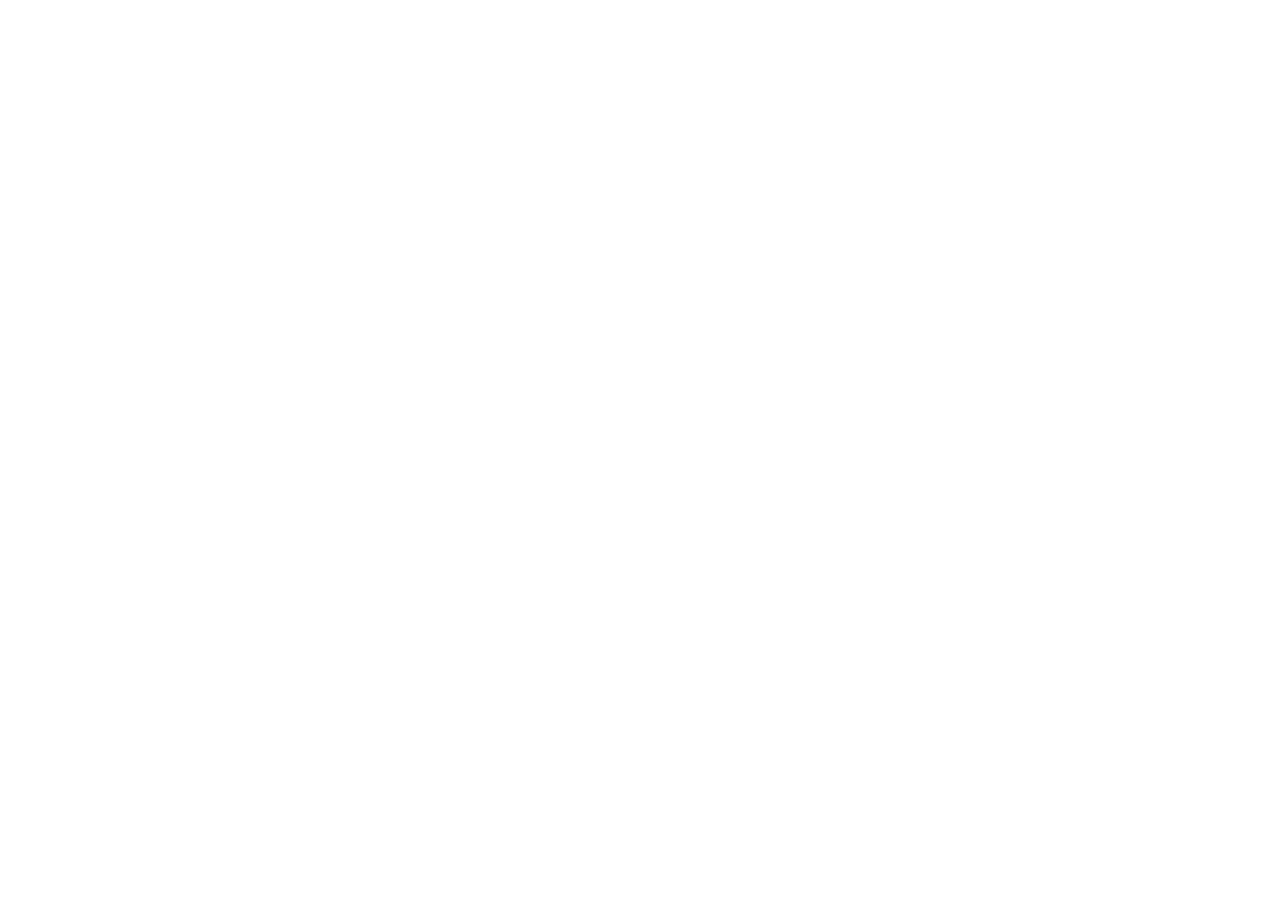
==== index.html @ 2510fc80 "Create index.html" ====
<!DOCTYPE html>
<html lang="en">
<head>
  <meta charset="UTF-8">
  <meta name="viewport" content="width=device-width, initial-scale=1.0">
  <title>Marcos J. Sendra - Portfolio</title>
</head>
<body>
  
</body>
</html>
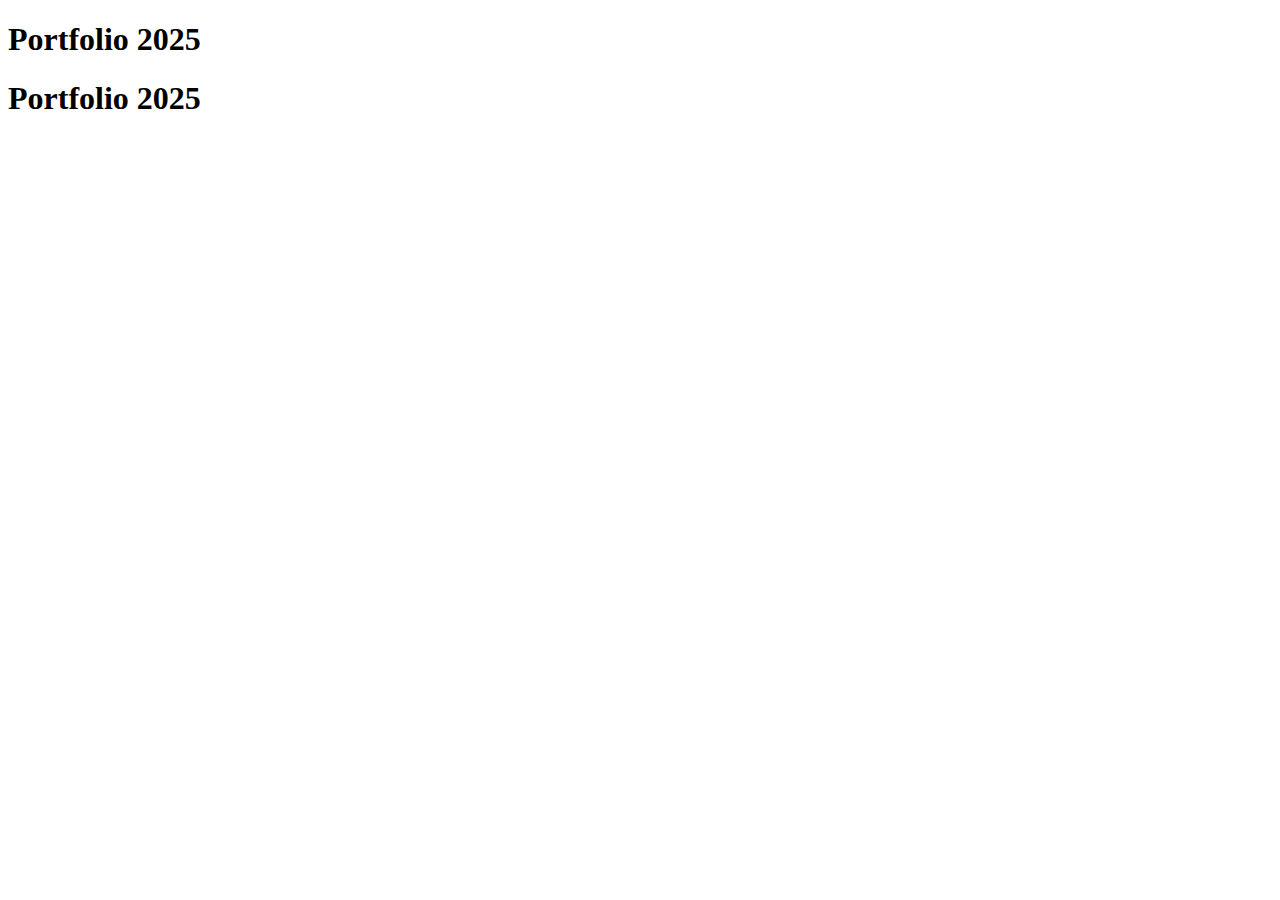
==== commit cf86e7c1: "Create index.html" ====
--- a/index.html
+++ b/index.html
@@ -6,6 +6,9 @@
   <title>Marcos J. Sendra - Portfolio</title>
 </head>
 <body>
-  
+  <section class="App">
+    <h1>Portfolio 2025</h1>
+    <h1>Portfolio 2025</h1>
+  </section>
 </body>
 </html>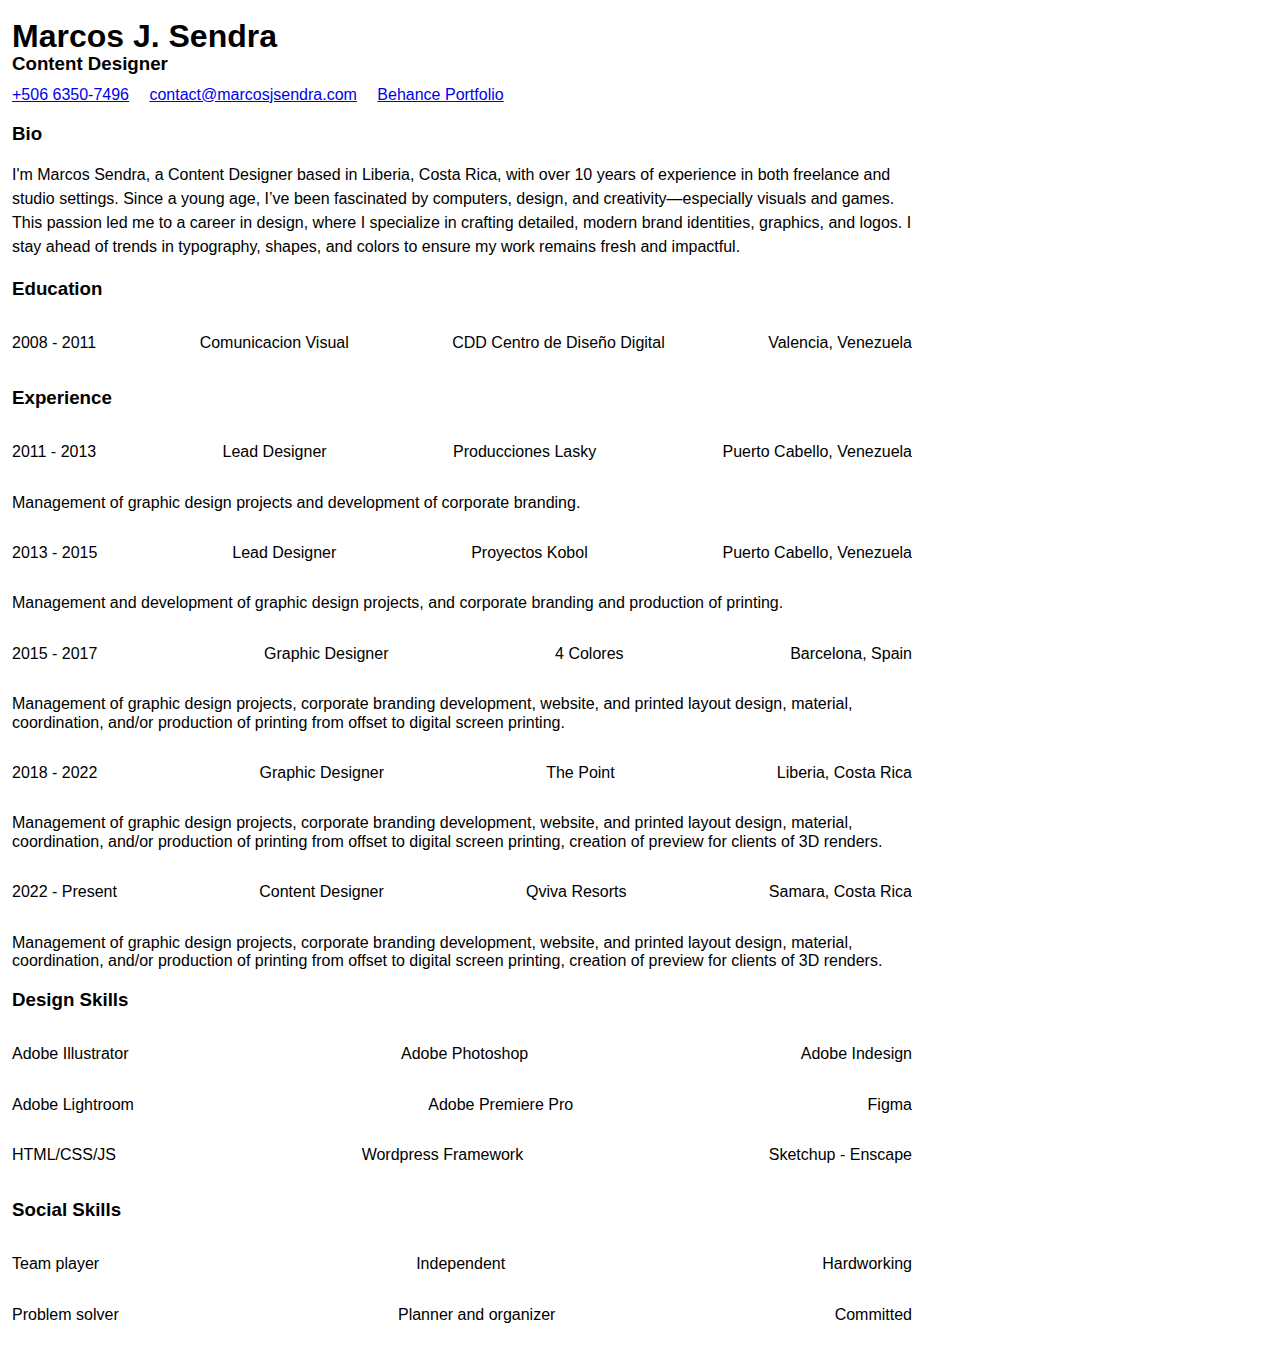
==== commit d000a8dd: "HTML Structure content +  Basic Styling" ====
--- a/index.html
+++ b/index.html
@@ -3,12 +3,110 @@
 <head>
   <meta charset="UTF-8">
   <meta name="viewport" content="width=device-width, initial-scale=1.0">
+  <link rel="stylesheet" href="style.css">
+  <link rel="stylesheet" href="normalize.css">
   <title>Marcos J. Sendra - Portfolio</title>
 </head>
 <body>
-  <section class="App">
-    <h1>Portfolio 2025</h1>
-    <h1>Portfolio 2025</h1>
+  <section class="first-section">
+    <div class="title-div">
+      <h1 class="titles-1">Marcos J. Sendra</h1>
+      <h3 class="title-2">Content Designer</h3>
+    </div>
+    <div class="link-div">
+      <a href="https://wa.me/63507496" target="_blank">+506 6350-7496</a>
+      <a href="mailto:contact@marcosjsendra.com" target="_blank">contact@marcosjsendra.com</a>
+      <a href="https://www.behance.net/marcosjsendra" target="_blank">Behance Portfolio<a>
+    </div>
+    <div class="content-div">
+      <h3 class="title-2">Bio</h3>
+      <p class="content-level1">I'm Marcos Sendra, a Content Designer based in Liberia, Costa Rica, with over 10 years of experience in both freelance and studio settings. Since a young age, I’ve been fascinated by computers, design, and creativity—especially visuals and games. This passion led me to a career in design, where I specialize in crafting detailed, modern brand identities, graphics, and logos. I stay ahead of trends in typography, shapes, and colors to ensure my work remains fresh and impactful.</p>
+      <div class="content-level2">
+      <h3 class="title-2">Education</h3>
+      <div class="content-level3">
+        <p class="content-1">2008 - 2011</p>
+        <p class="content-1">Comunicacion Visual</p>
+        <p class="content-1">CDD Centro de Diseño Digital</p>
+        <p class="content-1">Valencia, Venezuela</p>
+      </div>
+      </div>
+        <div class="content-level2">
+          <h3 class="title-2">Experience</h3>
+      <div class="content-level3">
+        <p class="content-1">2011 - 2013</p>
+        <p class="content-1">Lead Designer</p>
+        <p class="content-1">Producciones Lasky</p>
+        <p class="content-1">Puerto Cabello, Venezuela</p>
+      </div>
+      <p class="content-1">Management of graphic design projects and development of corporate branding.</p>
+      </div>
+      <div class="content-level2">
+      <div class="content-level3">
+        <p class="content-1">2013 - 2015</p>
+        <p class="content-1">Lead Designer</p>
+        <p class="content-1">Proyectos Kobol</p>
+        <p class="content-1">Puerto Cabello, Venezuela</p>
+      </div>
+      <p class="content-1">Management and development of graphic design projects, and corporate branding and production of printing.</p>
+      </div>
+      <div class="content-level2">
+      <div class="content-level3">
+        <p class="content-1">2015 - 2017</p>
+        <p class="content-1">Graphic Designer</p>
+        <p class="content-1">4 Colores</p>
+        <p class="content-1">Barcelona, Spain</p>
+      </div>
+      <p class="content-1">Management of graphic design projects, corporate branding development, website, and printed layout design, material, coordination, and/or production of printing from offset to digital screen printing.</p>
+      </div>
+      <div class="content-level2">
+      <div class="content-level3">
+        <p class="content-1">2018 - 2022</p>
+        <p class="content-1">Graphic Designer</p>
+        <p class="content-1">The Point</p>
+        <p class="content-1">Liberia, Costa Rica</p>
+      </div>
+      <p class="content-1">Management of graphic design projects, corporate branding development, website, and printed layout design, material, coordination, and/or production of printing from offset to digital screen printing, creation of preview for clients of 3D renders.</p>
+      </div>
+      <div class="content-level2">
+      <div class="content-level3">
+        <p class="content-1">2022 - Present</p>
+        <p class="content-1">Content Designer</p>
+        <p class="content-1">Qviva Resorts</p>
+        <p class="content-1">Samara, Costa Rica</p>
+      </div>
+      <p class="content-1">Management of graphic design projects, corporate branding development, website, and printed layout design, material, coordination, and/or production of printing from offset to digital screen printing, creation of preview for clients of 3D renders.</p>
+      </div>
+      <div class="content-level2">
+      <h3 class="title-2">Design Skills</h3>
+      <div class="content-level3">
+        <p class="content-1">Adobe Illustrator</p>
+        <p class="content-1">Adobe Photoshop</p>
+        <p class="content-1">Adobe Indesign</p>
+      </div>
+      <div class="content-level3">
+        <p class="content-1">Adobe Lightroom</p>
+        <p class="content-1">Adobe Premiere Pro</p>
+        <p class="content-1">Figma</p>
+      </div>
+      <div class="content-level3">
+        <p class="content-1">HTML/CSS/JS</p>
+        <p class="content-1">Wordpress Framework</p>
+        <p class="content-1">Sketchup - Enscape</p>
+      </div>
+    </div>
+      <div class="content-level2">
+      <h3 class="title-2">Social Skills</h3>
+      <div class="content-level3">
+        <p class="content-1">Team player</p>
+        <p class="content-1">Independent</p>
+        <p class="content-1">Hardworking</p>
+      </div>
+      <div class="content-level3">
+        <p class="content-1">Problem solver</p>
+        <p class="content-1">Planner and organizer</p>
+        <p class="content-1">Committed</p>
+      </div>
+    </div>
   </section>
 </body>
 </html>--- a/style.css
+++ b/style.css
@@ -0,0 +1,29 @@
+body {
+  font-family: sans-serif;
+}
+
+.first-section {
+  max-width: 900px;
+  width: 80%;
+  min-width: 300px;
+  padding: 12px;
+}
+
+.link-div > a {
+  margin-right: 16px;
+}
+
+.title-div {
+  line-height: 6px;
+}
+
+.content-level1 {
+  line-height: 24px;
+}
+
+.content-level3 {
+  display: flex;
+  flex-direction: row;
+  justify-content: space-between;
+  flex-wrap: wrap;
+}